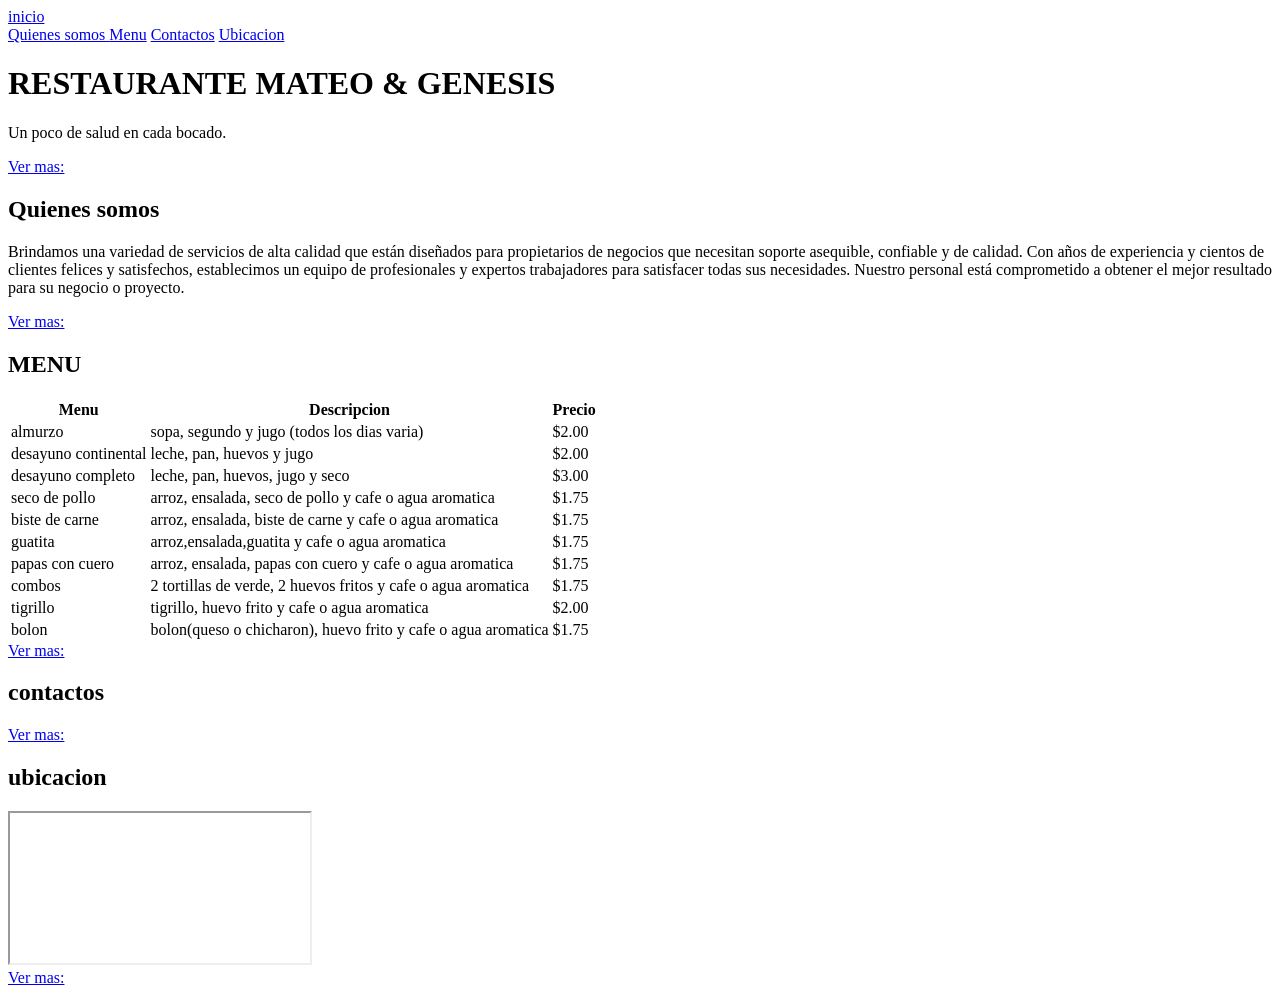
==== index.html @ 203068be "version 1" ====
<!DOCTYPE html>
<html lang="es">

<head>
    <meta charset="UTF-8">
    <meta name="viewport" content="width=device-width, initial-scale=1.0">
    <title>Restaurante Mateo & Genesis</title>
    
    <link rel="stylesheet" href="css/estilos.css">


</head>

<body>
    <!-- <img src="" alt="">  poner imagen       -->
    <div>
        <div>
            <a href="#"> inicio</a> <!-- poner inicio -->
        </div>

        <div>
            <a href="#somos">Quienes somos </a> <!-- poner quienes somos -->
            <a href="#menu">Menu</a></li> <!-- poner menu -->
            <a href="#contactos">Contactos</a> <!-- poner contactos -->
            <a href="#ubicacion">Ubicacion</a> <!-- poner ubicacion -->
        </div>

    </div>
    <header> <!-- poner como un menu de toda la pagina web -->

        <h1>RESTAURANTE MATEO & GENESIS</h1> <!-- poner nombre del restaurante -->
        <p>Un poco de salud en cada bocado.</p> <!-- poner slogan del restaurante -->

        <a href="#somos">Ver mas:</a>  <!-- poner ver mas para que te lleve a la seccion de quienes somos -->

    </header>

    <section>
        <div>
            <h2>Quienes somos</h2>

        </div>
        <div>
            <p>Brindamos una variedad de servicios de alta calidad que están diseñados para propietarios de negocios que
                necesitan soporte asequible, confiable y de calidad.

                Con años de experiencia y cientos de clientes felices y satisfechos, establecimos un equipo de
                profesionales
                y expertos trabajadores para satisfacer todas sus necesidades. Nuestro personal está comprometido a
                obtener
                el mejor resultado para su negocio o proyecto.</p>
        </div>
        <div>
            <a href="#menu">Ver mas:</a>
        </div>

    </section>


    <section>
        <div>
            <h2>MENU</h2>
        </div>

        <div>

            <table>
                <tr>
                    <th>Menu</th>
                    <th>Descripcion</th>
                    <th>Precio</th>
                </tr>
                <tr>
                    <td>almurzo</td>
                    <td>sopa, segundo y jugo (todos los dias varia)</td>
                    <td>$2.00</td>
                </tr>
                <tr>
                    <td>desayuno continental</td>
                    <td>leche, pan, huevos y jugo</td>
                    <td>$2.00</td>

                </tr>
                <tr>
                    <td>desayuno completo</td>
                    <td>leche, pan, huevos, jugo y seco</td>
                    <td>$3.00</td>
                </tr>
                <tr>
                    <td>seco de pollo</td>
                    <td>arroz, ensalada, seco de pollo y cafe o agua aromatica</td>
                    <td>$1.75</td>
                </tr>
                <tr>
                    <td>biste de carne</td>
                    <td>arroz, ensalada, biste de carne y cafe o agua aromatica</td>
                    <td>$1.75</td>
                </tr>
                <tr>
                    <td>guatita</td>
                    <td>arroz,ensalada,guatita y cafe o agua aromatica</td>
                    <td>$1.75</td>
                </tr>
                <tr>
                    <td>papas con cuero</td>
                    <td>arroz, ensalada, papas con cuero y cafe o agua aromatica</td>
                    <td>$1.75</td>
                </tr>
                <tr>
                    <td>combos</td>
                    <td>2 tortillas de verde, 2 huevos fritos y cafe o agua aromatica</td>
                    <td>$1.75</td>
                </tr>
                <tr>
                    <td>tigrillo</td>
                    <td>tigrillo, huevo frito y cafe o agua aromatica</td>
                    <td>$2.00</td>
                </tr>
                <tr>
                    <td>bolon </td>
                    <td>bolon(queso o chicharon), huevo frito y cafe o agua aromatica</td>
                    <td>$1.75</td>
                </tr>


            </table>
        </div>
        <div>
            <a href="#contactos">Ver mas:</a>
        </div>


    </section>

    <section>
        <div>
            <h2>contactos</h2>
        </div>




        <div>
            <a href="#ubicacion">Ver mas:</a>
        </div>

    </section>


    <section>
        <div>
            <h2>ubicacion</h2>
        </div>
        <div>
            <iframe
                src="https://www.google.com/maps/embed?pb=!1m18!1m12!1m3!1d3989.79353444318!2d-78.48830288546219!3d-0.20195919985264532!2m3!1f0!2f0!3f0!3m2!1i1024!2i768!4f13.1!3m3!1m2!1s0x91d59a0d5117da7f%3A0x240147ed70925df0!2sEdificio%20Antares!5e0!3m2!1ses!2sec!4v1670852402489!5m2!1ses!2sec">
            </iframe>
        </div>
        <div>
            <a href="#" class="btn">Ver mas:</a>
        </div>







    </section>



</body>

</html>
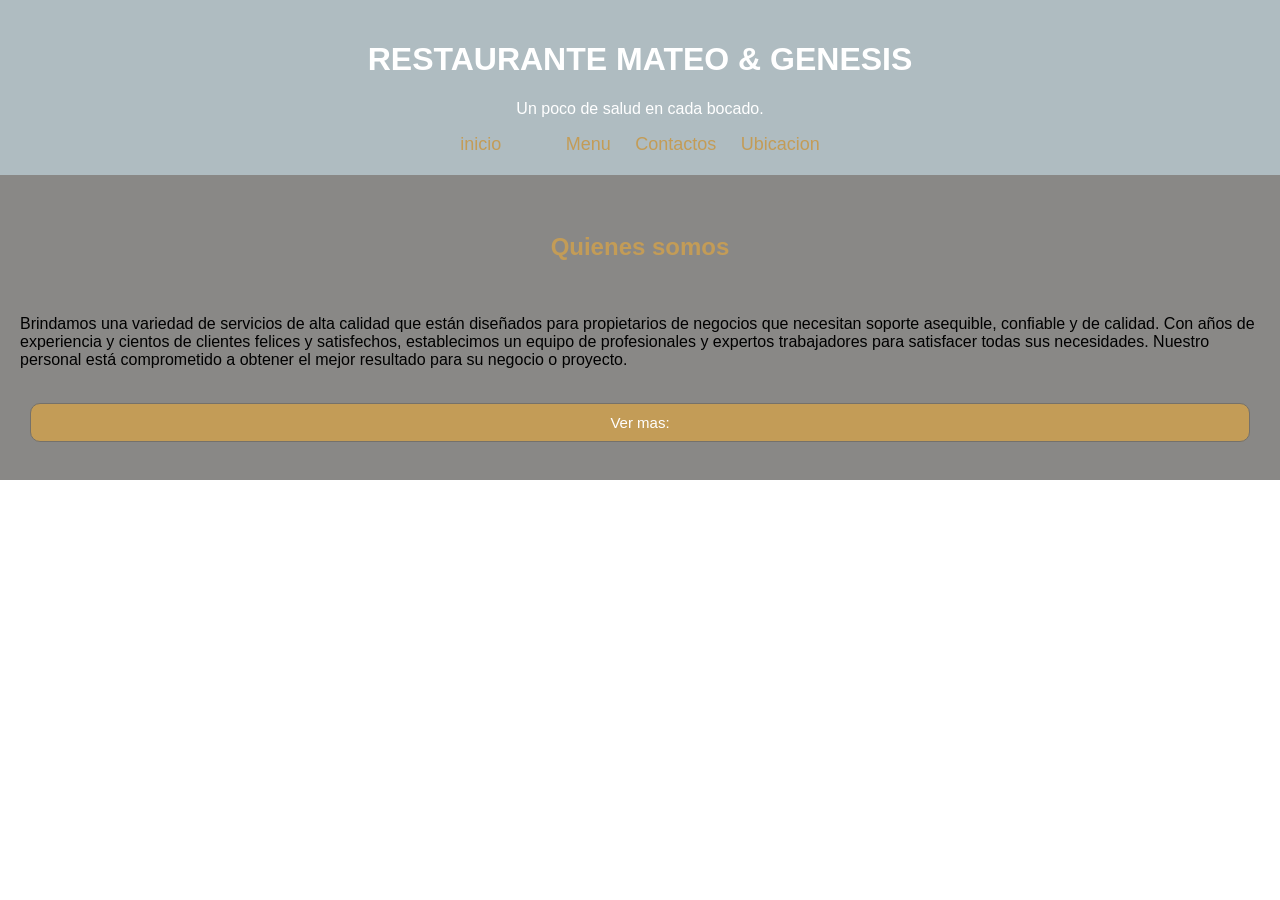
==== commit 4163feca: "version 2" ====
--- a/index.html
+++ b/index.html
@@ -5,37 +5,36 @@
     <meta charset="UTF-8">
     <meta name="viewport" content="width=device-width, initial-scale=1.0">
     <title>Restaurante Mateo & Genesis</title>
-    
-    <link rel="stylesheet" href="css/estilos.css">
+    <link rel="icon" type="imag" href="img/logo.jpg"> <!-- poner logo del restaurante -->
+    <link rel="stylesheet" href="css/estilos.css"> <!-- poner el css para darle estilo a la pagina web -->
 
 
 </head>
 
 <body>
-    <!-- <img src="" alt="">  poner imagen       -->
-    <div>
-        <div>
-            <a href="#"> inicio</a> <!-- poner inicio -->
-        </div>
 
-        <div>
-            <a href="#somos">Quienes somos </a> <!-- poner quienes somos -->
-            <a href="#menu">Menu</a></li> <!-- poner menu -->
-            <a href="#contactos">Contactos</a> <!-- poner contactos -->
-            <a href="#ubicacion">Ubicacion</a> <!-- poner ubicacion -->
-        </div>
-
-    </div>
     <header> <!-- poner como un menu de toda la pagina web -->
 
         <h1>RESTAURANTE MATEO & GENESIS</h1> <!-- poner nombre del restaurante -->
         <p>Un poco de salud en cada bocado.</p> <!-- poner slogan del restaurante -->
+        <!-- <img src="" alt="">  poner imagen       -->
+        <div>
+            <div>
+                <a href="#"> inicio</a> <!-- poner inicio -->
+            </div>
 
-        <a href="#somos">Ver mas:</a>  <!-- poner ver mas para que te lleve a la seccion de quienes somos -->
+            <div>
+                
+                <a href="vistas/menu.html">Menu</a></li> <!-- poner menu -->
+                <a href="vistas/contactos.html">Contactos</a> <!-- poner contactos -->
+                <a href="vistas/ubicacion.html">Ubicacion</a> <!-- poner ubicacion -->
+            </div>
+
+        </div>
 
     </header>
 
-    <section>
+    <section class="quienes somos"> <!-- poner clas quienes somos -->
         <div>
             <h2>Quienes somos</h2>
 
@@ -50,126 +49,12 @@
                 obtener
                 el mejor resultado para su negocio o proyecto.</p>
         </div>
-        <div>
-            <a href="#menu">Ver mas:</a>
+        <div class="ver">
+            <a href="vistas/menu.html " class="btn">Ver mas:</a>
         </div>
 
     </section>
 
-
-    <section>
-        <div>
-            <h2>MENU</h2>
-        </div>
-
-        <div>
-
-            <table>
-                <tr>
-                    <th>Menu</th>
-                    <th>Descripcion</th>
-                    <th>Precio</th>
-                </tr>
-                <tr>
-                    <td>almurzo</td>
-                    <td>sopa, segundo y jugo (todos los dias varia)</td>
-                    <td>$2.00</td>
-                </tr>
-                <tr>
-                    <td>desayuno continental</td>
-                    <td>leche, pan, huevos y jugo</td>
-                    <td>$2.00</td>
-
-                </tr>
-                <tr>
-                    <td>desayuno completo</td>
-                    <td>leche, pan, huevos, jugo y seco</td>
-                    <td>$3.00</td>
-                </tr>
-                <tr>
-                    <td>seco de pollo</td>
-                    <td>arroz, ensalada, seco de pollo y cafe o agua aromatica</td>
-                    <td>$1.75</td>
-                </tr>
-                <tr>
-                    <td>biste de carne</td>
-                    <td>arroz, ensalada, biste de carne y cafe o agua aromatica</td>
-                    <td>$1.75</td>
-                </tr>
-                <tr>
-                    <td>guatita</td>
-                    <td>arroz,ensalada,guatita y cafe o agua aromatica</td>
-                    <td>$1.75</td>
-                </tr>
-                <tr>
-                    <td>papas con cuero</td>
-                    <td>arroz, ensalada, papas con cuero y cafe o agua aromatica</td>
-                    <td>$1.75</td>
-                </tr>
-                <tr>
-                    <td>combos</td>
-                    <td>2 tortillas de verde, 2 huevos fritos y cafe o agua aromatica</td>
-                    <td>$1.75</td>
-                </tr>
-                <tr>
-                    <td>tigrillo</td>
-                    <td>tigrillo, huevo frito y cafe o agua aromatica</td>
-                    <td>$2.00</td>
-                </tr>
-                <tr>
-                    <td>bolon </td>
-                    <td>bolon(queso o chicharon), huevo frito y cafe o agua aromatica</td>
-                    <td>$1.75</td>
-                </tr>
-
-
-            </table>
-        </div>
-        <div>
-            <a href="#contactos">Ver mas:</a>
-        </div>
-
-
-    </section>
-
-    <section>
-        <div>
-            <h2>contactos</h2>
-        </div>
-
-
-
-
-        <div>
-            <a href="#ubicacion">Ver mas:</a>
-        </div>
-
-    </section>
-
-
-    <section>
-        <div>
-            <h2>ubicacion</h2>
-        </div>
-        <div>
-            <iframe
-                src="https://www.google.com/maps/embed?pb=!1m18!1m12!1m3!1d3989.79353444318!2d-78.48830288546219!3d-0.20195919985264532!2m3!1f0!2f0!3f0!3m2!1i1024!2i768!4f13.1!3m3!1m2!1s0x91d59a0d5117da7f%3A0x240147ed70925df0!2sEdificio%20Antares!5e0!3m2!1ses!2sec!4v1670852402489!5m2!1ses!2sec">
-            </iframe>
-        </div>
-        <div>
-            <a href="#" class="btn">Ver mas:</a>
-        </div>
-
-
-
-
-
-
-
-    </section>
-
-
-
 </body>
 
 </html>
--- a/css/estilos.css
+++ b/css/estilos.css
@@ -0,0 +1,53 @@
+body {
+    font-family: Arial, sans-serif;
+    margin: 0;
+    padding: 0;
+}
+header {
+    background-color: #afbcc1;
+    color: white;
+    padding: 20px;
+    text-align: center;
+}
+section {
+
+    padding: 20px;
+    background-color: #898886 ;
+}
+
+
+div {
+    display: inline;
+    justify-content: space-around;
+    padding: 20px;
+}
+
+h2 {
+    color: #c39c57;
+    text-align: center;
+}
+table {
+    width: 100%;
+    border-collapse: collapse;
+    margin-top: 20px;
+}
+a {
+    color: #c39c57;
+    text-decoration: none;
+    font-size: 18px;
+    margin: 0 10px;
+    
+}
+.btn {
+    display: flex;
+    justify-content: center;
+    align-items: center;
+    background-color: #c39c57;
+    color: white;
+    padding: 10px 20px;
+    border: 1px solid #75716a;
+    border-radius: 10px;
+    text-decoration: none;
+    font-size: 15px; 
+    
+}
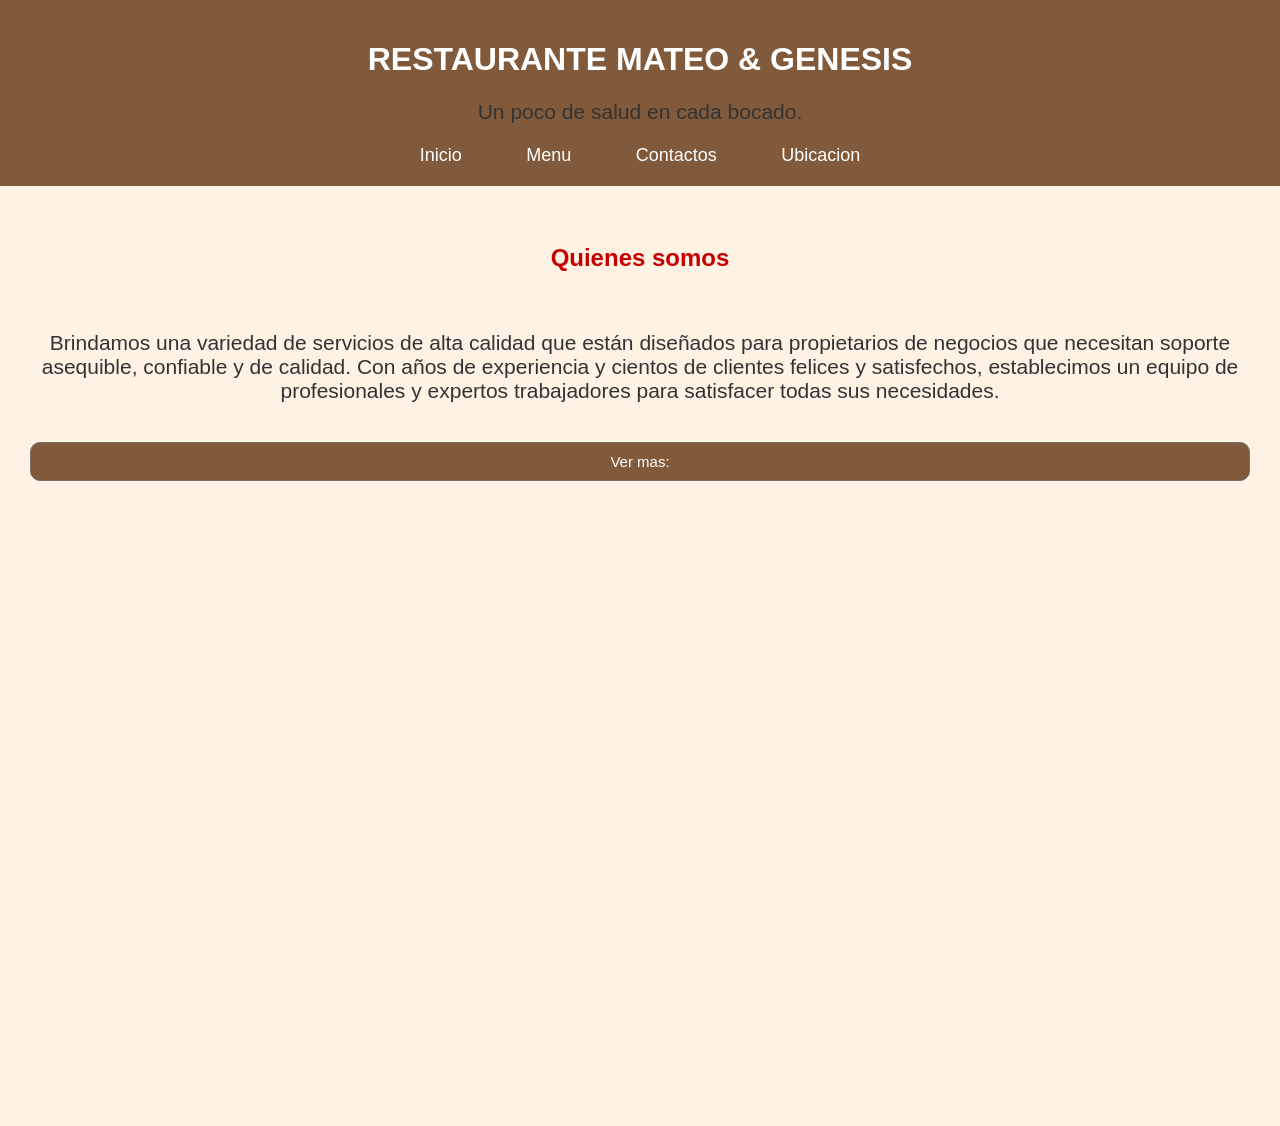
==== commit 1e0d2735: "añadi estilos css" ====
--- a/index.html
+++ b/index.html
@@ -19,14 +19,17 @@
         <p>Un poco de salud en cada bocado.</p> <!-- poner slogan del restaurante -->
         <!-- <img src="" alt="">  poner imagen       -->
         <div>
-            <div>
-                <a href="#"> inicio</a> <!-- poner inicio -->
+            <div class="menu">
+                <a href="#"> Inicio</a> <!-- poner inicio -->
+            </div>
+            <div class="menu">
+                <a href="vistas/menu.html">Menu</a></li> <!-- poner menu -->
+            </div>
+            <div class="menu">
+                <a href="vistas/contactos.html">Contactos</a> <!-- poner contactos -->
             </div>
 
-            <div>
-                
-                <a href="vistas/menu.html">Menu</a></li> <!-- poner menu -->
-                <a href="vistas/contactos.html">Contactos</a> <!-- poner contactos -->
+            <div class="menu">
                 <a href="vistas/ubicacion.html">Ubicacion</a> <!-- poner ubicacion -->
             </div>
 
@@ -45,9 +48,7 @@
 
                 Con años de experiencia y cientos de clientes felices y satisfechos, establecimos un equipo de
                 profesionales
-                y expertos trabajadores para satisfacer todas sus necesidades. Nuestro personal está comprometido a
-                obtener
-                el mejor resultado para su negocio o proyecto.</p>
+                y expertos trabajadores para satisfacer todas sus necesidades. </p>
         </div>
         <div class="ver">
             <a href="vistas/menu.html " class="btn">Ver mas:</a>
--- a/css/estilos.css
+++ b/css/estilos.css
@@ -1,18 +1,18 @@
 body {
-    font-family: Arial, sans-serif;
-    margin: 0;
-    padding: 0;
+    font-family: Arial, sans-serif; /* Fuente legible y moderna */
+    margin: 0; /* Elimina el margen predeterminado del navegador */
+    padding: 0; /* Elimina el relleno predeterminado del navegador */
 }
 header {
-    background-color: #afbcc1;
+    background-color: #805a3b;
     color: white;
     padding: 20px;
     text-align: center;
 }
 section {
-
+     min-height: 100vh;/* Altura mínima para ocupar toda la pantalla*/
     padding: 20px;
-    background-color: #898886 ;
+    background-color: #fef2e4; ;
 }
 
 
@@ -23,31 +23,59 @@
 }
 
 h2 {
-    color: #c39c57;
-    text-align: center;
+    color: #c60000;
+    text-align: center;     /* Centra el título */
 }
 table {
     width: 100%;
     border-collapse: collapse;
     margin-top: 20px;
+    align-items: center;
+    text-align: center;
 }
 a {
-    color: #c39c57;
+    color: white;
     text-decoration: none;
-    font-size: 18px;
+    font-size: 18px; /* Tamaño de fuente para los enlaces */
     margin: 0 10px;
+    
+    
+    
     
 }
 .btn {
-    display: flex;
-    justify-content: center;
-    align-items: center;
-    background-color: #c39c57;
+    display: flex;  /* Utiliza flexbox para centrar el contenido del botón */
+    justify-content: center; /* Centra horizontalmente el contenido del botón */
+    align-items: center;    /* Centra verticalmente el contenido del botón */
+    background-color: #805a3b;
     color: white;
     padding: 10px 20px;
     border: 1px solid #75716a;
-    border-radius: 10px;
-    text-decoration: none;
-    font-size: 15px; 
+    border-radius: 10px;    /* Bordes redondeados para el botón */
+    text-decoration: none;  /* Elimina el subrayado de los enlaces */
+    font-size: 15px;        /* Tamaño de fuente para el texto del botón */
     
 }
+
+div.menu:hover {
+    background-color: #c60000; /* Cambia el color de fondo del menú al pasar el mouse */
+    padding: 10px 20px; /* Agrega un poco de relleno al menú al pasar el mouse */
+    border-radius: 10px; 
+    
+
+}
+
+.btn:hover {
+    background-color: #c60000; /* Cambia el color de fondo del botón al pasar el mouse */
+    color: white; /* Mantiene el texto blanco al pasar el mouse */
+}
+
+p {
+    text-align: center; /* Centra el texto */
+    font-size: 21px; /* Tamaño de fuente para los párrafos */
+    color: #333; /* Color del texto */
+}
+div.menu{
+    display: inline;
+    width: 100%;
+}
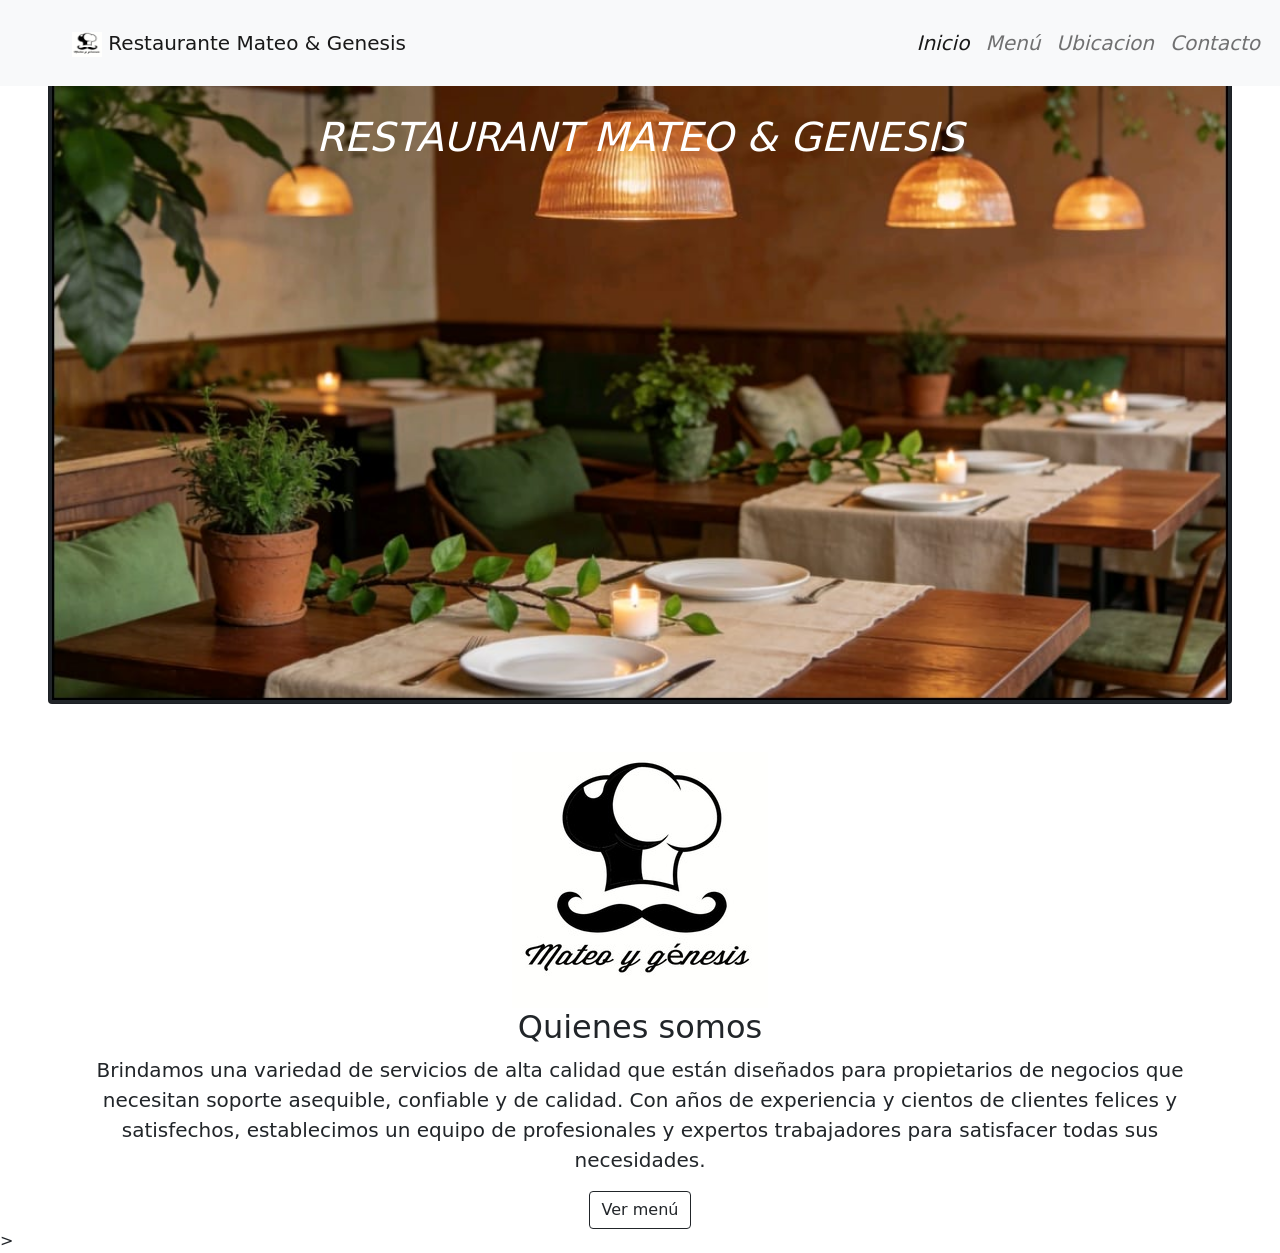
==== commit 384114e8: "bootstrap" ====
--- a/index.html
+++ b/index.html
@@ -7,55 +7,99 @@
     <title>Restaurante Mateo & Genesis</title>
     <link rel="icon" type="imag" href="img/logo.jpg"> <!-- poner logo del restaurante -->
     <link rel="stylesheet" href="css/estilos.css"> <!-- poner el css para darle estilo a la pagina web -->
+    <link rel="stylesheet" href="public/bootstrap/css/bootstrap.min.css">
+    <!-- poner el bootstrap para darle estilo a la pagina web -->
 
 
 </head>
 
-<body>
+<body> <!-- poner un fondo claro a la pagina web -->
 
     <header> <!-- poner como un menu de toda la pagina web -->
 
-        <h1>RESTAURANTE MATEO & GENESIS</h1> <!-- poner nombre del restaurante -->
-        <p>Un poco de salud en cada bocado.</p> <!-- poner slogan del restaurante -->
-        <!-- <img src="" alt="">  poner imagen       -->
-        <div>
-            <div class="menu">
-                <a href="#"> Inicio</a> <!-- poner inicio -->
+        <nav class="navbar navbar-expand-sm navbar-light bg-light fixed-top  ">
+            <div class="container-fluid">
+                <a class="navbar-brand" href="#">
+                    <nav class="navbar navbar-light bg-light">
+                        <div class="container-fluid">
+                            <a class="navbar-brand h1 " href="#">
+                                <img src="img/logo.jpg" alt="" width="30" height="25">
+                                Restaurante Mateo & Genesis
+                            </a>
+                        </div>
+                    </nav>
+                </a>
+                <button class="navbar-toggler" type="button" data-bs-toggle="collapse" data-bs-target="#navbarNav"
+                    aria-controls="navbarNav" aria-expanded="false" aria-label="Toggle navigation">
+                    <span class="navbar-toggler-icon"></span>
+                </button>
+                <div class="collapse navbar-collapse" id="navbarNav">
+                    <ul class="navbar-nav ms-auto fst-italic h5 ">
+                        <li class="nav-item">
+                            <a class="nav-link active" aria-current="page" href="#">Inicio</a>
+                        </li>
+                        <li class="nav-item">
+                            <a class="nav-link" href="vistas/menu.html">Menú</a>
+                        </li>
+                        <li class="nav-item">
+                            <a class="nav-link" href="vistas/ubicacion.html">Ubicacion</a>
+                        </li>
+                        <li class="nav-item">
+                            <a class="nav-link" href="vistas/contactos.html">Contacto</a>
+                        </li>
+                    </ul>
+                </div>
             </div>
-            <div class="menu">
-                <a href="vistas/menu.html">Menu</a></li> <!-- poner menu -->
-            </div>
-            <div class="menu">
-                <a href="vistas/contactos.html">Contactos</a> <!-- poner contactos -->
-            </div>
-
-            <div class="menu">
-                <a href="vistas/ubicacion.html">Ubicacion</a> <!-- poner ubicacion -->
-            </div>
-
-        </div>
-
+        </nav>
     </header>
 
-    <section class="quienes somos"> <!-- poner clas quienes somos -->
+
+
+    <div class="card bg-dark text-white text-center mark m-5 ">
+        <img src="img/1.jpeg" class="img-fluid  " alt="...">
+        <div class="card-img-overlay">
+            <p class="h1 mt-5 fst-italic">RESTAURANT MATEO & GENESIS</p>
+        </div>
+    </div>
+
+
+
+
+
+
+
+
+
+    <div class="container-fluid text-center">
+        <img src="img/logo.jpg" class="img-fluid" alt="...">
+    </div>
+
+
+    <div class="container text-center">
         <div>
             <h2>Quienes somos</h2>
 
         </div>
         <div>
-            <p>Brindamos una variedad de servicios de alta calidad que están diseñados para propietarios de negocios que
+            <p class="lead">
+                Brindamos una variedad de servicios de alta calidad que están diseñados para propietarios de negocios
+                que
                 necesitan soporte asequible, confiable y de calidad.
 
                 Con años de experiencia y cientos de clientes felices y satisfechos, establecimos un equipo de
                 profesionales
-                y expertos trabajadores para satisfacer todas sus necesidades. </p>
+                y expertos trabajadores para satisfacer todas sus necesidades.
+            </p>
         </div>
-        <div class="ver">
-            <a href="vistas/menu.html " class="btn">Ver mas:</a>
-        </div>
+        <a href="vistas/menu.html "><button type="button" class="btn btn-outline-dark">Ver menú</button></a>
+    </div>>
 
-    </section>
 
+
+
+
+    <script src="public/bootstrap/js/bootstrap.min.js">
+    </script>
 </body>
 
 </html>
--- a/css/estilos.css
+++ b/css/estilos.css
@@ -1,81 +1,3 @@
-body {
-    font-family: Arial, sans-serif; /* Fuente legible y moderna */
-    margin: 0; /* Elimina el margen predeterminado del navegador */
-    padding: 0; /* Elimina el relleno predeterminado del navegador */
-}
-header {
-    background-color: #805a3b;
-    color: white;
-    padding: 20px;
-    text-align: center;
-}
-section {
-     min-height: 100vh;/* Altura mínima para ocupar toda la pantalla*/
-    padding: 20px;
-    background-color: #fef2e4; ;
-}
-
-
-div {
-    display: inline;
-    justify-content: space-around;
-    padding: 20px;
-}
-
-h2 {
-    color: #c60000;
-    text-align: center;     /* Centra el título */
-}
-table {
-    width: 100%;
-    border-collapse: collapse;
-    margin-top: 20px;
-    align-items: center;
-    text-align: center;
-}
-a {
-    color: white;
-    text-decoration: none;
-    font-size: 18px; /* Tamaño de fuente para los enlaces */
-    margin: 0 10px;
-    
-    
-    
-    
-}
-.btn {
-    display: flex;  /* Utiliza flexbox para centrar el contenido del botón */
-    justify-content: center; /* Centra horizontalmente el contenido del botón */
-    align-items: center;    /* Centra verticalmente el contenido del botón */
-    background-color: #805a3b;
-    color: white;
-    padding: 10px 20px;
-    border: 1px solid #75716a;
-    border-radius: 10px;    /* Bordes redondeados para el botón */
-    text-decoration: none;  /* Elimina el subrayado de los enlaces */
-    font-size: 15px;        /* Tamaño de fuente para el texto del botón */
-    
-}
-
-div.menu:hover {
-    background-color: #c60000; /* Cambia el color de fondo del menú al pasar el mouse */
-    padding: 10px 20px; /* Agrega un poco de relleno al menú al pasar el mouse */
-    border-radius: 10px; 
-    
-
-}
-
-.btn:hover {
-    background-color: #c60000; /* Cambia el color de fondo del botón al pasar el mouse */
-    color: white; /* Mantiene el texto blanco al pasar el mouse */
-}
-
-p {
-    text-align: center; /* Centra el texto */
-    font-size: 21px; /* Tamaño de fuente para los párrafos */
-    color: #333; /* Color del texto */
-}
-div.menu{
-    display: inline;
-    width: 100%;
-}
+div.color{
+    color: aliceblue;
+}
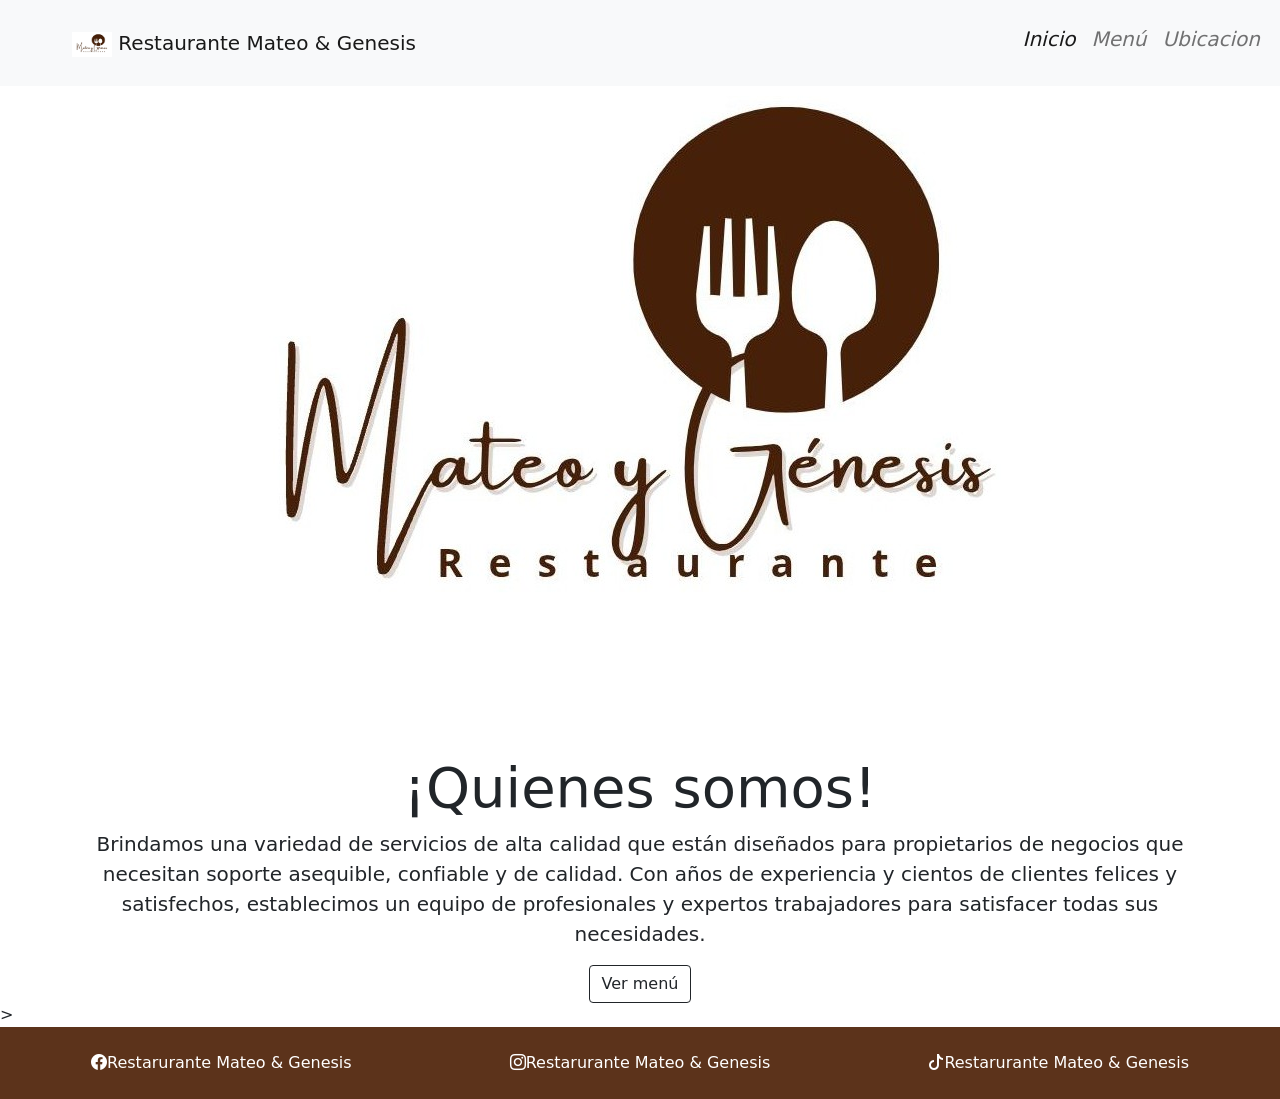
==== commit ca7a9d5c: "version final" ====
--- a/index.html
+++ b/index.html
@@ -5,10 +5,13 @@
     <meta charset="UTF-8">
     <meta name="viewport" content="width=device-width, initial-scale=1.0">
     <title>Restaurante Mateo & Genesis</title>
-    <link rel="icon" type="imag" href="img/logo.jpg"> <!-- poner logo del restaurante -->
+    <link rel="icon" type="imag" href="img/logo.jpeg"> <!-- poner logo del restaurante -->
     <link rel="stylesheet" href="css/estilos.css"> <!-- poner el css para darle estilo a la pagina web -->
     <link rel="stylesheet" href="public/bootstrap/css/bootstrap.min.css">
     <!-- poner el bootstrap para darle estilo a la pagina web -->
+    <link rel="stylesheet" href="https://cdn.jsdelivr.net/npm/bootstrap-icons@1.13.1/font/bootstrap-icons.min.css">
+
+
 
 
 </head>
@@ -23,7 +26,7 @@
                     <nav class="navbar navbar-light bg-light">
                         <div class="container-fluid">
                             <a class="navbar-brand h1 " href="#">
-                                <img src="img/logo.jpg" alt="" width="30" height="25">
+                                <img src="img/logo.jpeg" alt="" width="40" height="25">
                                 Restaurante Mateo & Genesis
                             </a>
                         </div>
@@ -33,8 +36,8 @@
                     aria-controls="navbarNav" aria-expanded="false" aria-label="Toggle navigation">
                     <span class="navbar-toggler-icon"></span>
                 </button>
-                <div class="collapse navbar-collapse" id="navbarNav">
-                    <ul class="navbar-nav ms-auto fst-italic h5 ">
+                <div class="collapse navbar-collapse fst-italic h5" id="navbarNav">
+                    <ul class="navbar-nav ms-auto  ">
                         <li class="nav-item">
                             <a class="nav-link active" aria-current="page" href="#">Inicio</a>
                         </li>
@@ -44,9 +47,7 @@
                         <li class="nav-item">
                             <a class="nav-link" href="vistas/ubicacion.html">Ubicacion</a>
                         </li>
-                        <li class="nav-item">
-                            <a class="nav-link" href="vistas/contactos.html">Contacto</a>
-                        </li>
+
                     </ul>
                 </div>
             </div>
@@ -54,30 +55,27 @@
     </header>
 
 
-
+    <!--
     <div class="card bg-dark text-white text-center mark m-5 ">
         <img src="img/1.jpeg" class="img-fluid  " alt="...">
         <div class="card-img-overlay">
-            <p class="h1 mt-5 fst-italic">RESTAURANT MATEO & GENESIS</p>
+            <p class="h1 mt-5 fst-italic">RESTAURANTE MATEO & GENESIS</p>
         </div>
     </div>
 
-
-
-
-
+-->
 
 
 
 
     <div class="container-fluid text-center">
-        <img src="img/logo.jpg" class="img-fluid" alt="...">
+        <img src="img/logo.jpeg" class="img-fluid m-5" alt="...">
     </div>
 
 
     <div class="container text-center">
         <div>
-            <h2>Quienes somos</h2>
+            <h2 class="display-4">¡Quienes somos!</h2>
 
         </div>
         <div>
@@ -97,9 +95,33 @@
 
 
 
+    <div class="container-fluid  p-4 text-center " style="background-color: #5C331B;">
+        <div class="row">
+            <div class="col">
+                <a class="text-decoration-none text-white" href="https://www.facebook.com/share/1FbKKMfZsB/">
+                    <i class="bi bi-facebook"></i>Restarurante Mateo & Genesis
+                </a>
+            </div>
+             <div class="col">
+                <a class="text-decoration-none text-white" href="https://www.instagram.com/mateo.y.genesis?igsh=MTd5M2dneTNqNXBteA==">
+                    <i class="bi bi-instagram"></i>Restarurante Mateo & Genesis
+                </a>
+            </div>
+             <div class="col">
+                <a class="text-decoration-none text-white" href="https://www.facebook.com/share/14hFRYn9FRL/">
+                    <i class="bi bi-tiktok"></i>Restarurante Mateo & Genesis
+                </a>
+            </div>
+        </div>
 
-    <script src="public/bootstrap/js/bootstrap.min.js">
-    </script>
+    </div>
+
+
+
+
+
+    <script src="public/bootstrap/js/bootstrap.min.js"></script>
+
 </body>
 
 </html>
